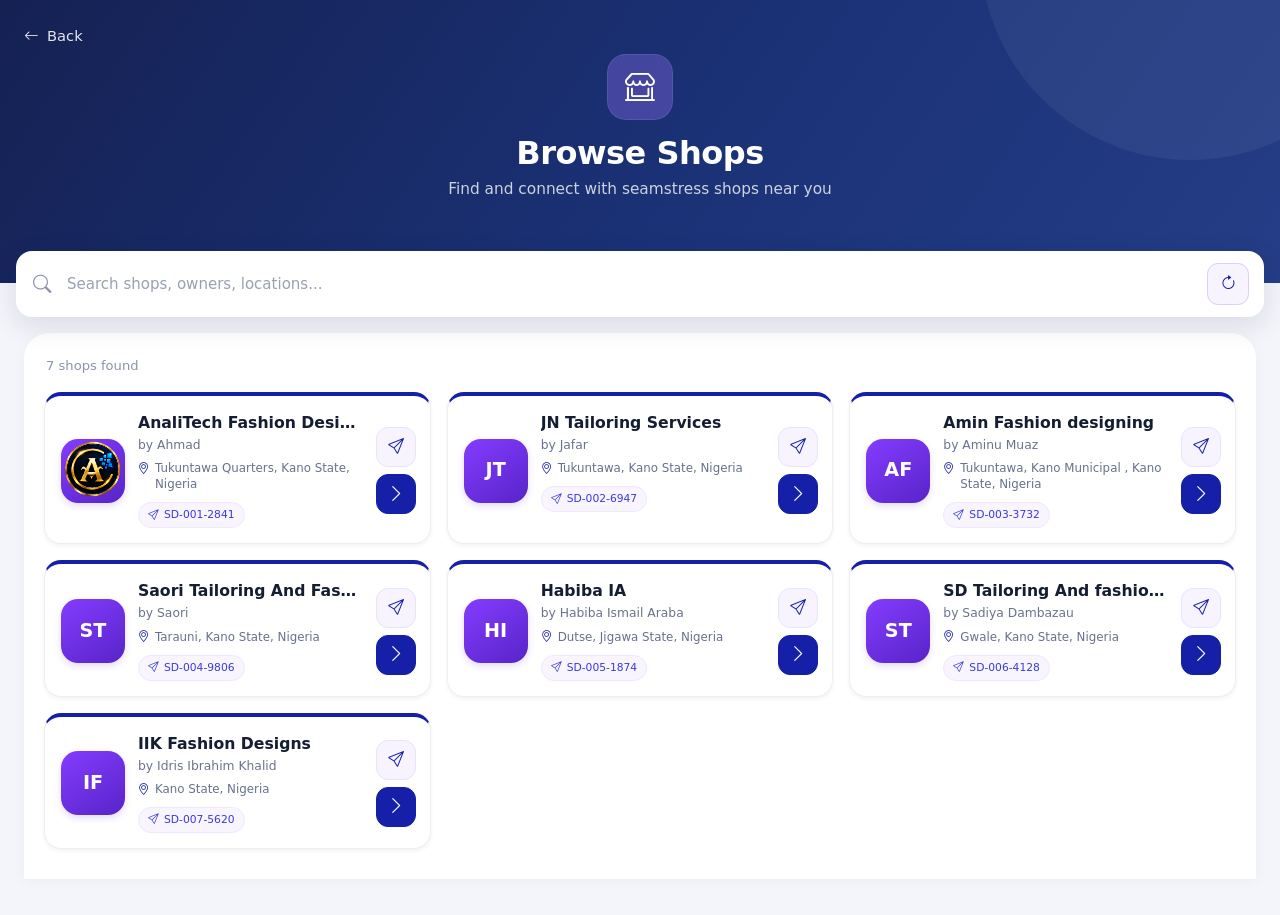
==== Shops_onboading.html @ 71782ea5 "new project designed for sewing businesses, offerinnventory management, appointment scheduling, and " ====
<!DOCTYPE html>
<html lang="en">
<head>
  <meta charset="UTF-8">
  <meta name="viewport" content="width=device-width, initial-scale=1">
  <meta name="description" content="Browse and connect with tailoring and fashion shops on SewDesk.">
  <title>Browse Shops | SewDesk</title>

  <!-- Bootstrap 5 and Bootstrap Icons -->
  <link href="https://cdn.jsdelivr.net/npm/bootstrap@5.3.3/dist/css/bootstrap.min.css" rel="stylesheet">
  <link href="https://cdn.jsdelivr.net/npm/bootstrap-icons@1.11.3/font/bootstrap-icons.min.css" rel="stylesheet">
  <link href="assets/img/sewdesk_logo.jpeg" rel="icon"/>
  <style>
    :root {
      --sewdex-navy: #101b46;
      --sewdex-blue: #172b68;
      --sewdex-purple: #151fa8;
      --sewdex-purple-dark: #0f2db3;
      --page-bg: #f4f5fa;
      --muted: #77809a;
      --ink: #17213d;
    }

    * { box-sizing: border-box; }
    html, body { min-height: 100%; }
    body {
      margin: 0;
      background: var(--page-bg);
      color: var(--ink);
      font-family: "Open Sans", system-ui, -apple-system, "Segoe UI", sans-serif;
    }

    .browse-hero {
      position: relative;
      min-height: 278px;
      padding: 24px 24px 82px;
      color: #fff;
      background: linear-gradient(125deg, #152153 0%, #1b3277 56%, #243d86 100%);
      overflow: hidden;
    }
    .browse-hero::after {
      content: "";
      position: absolute;
      width: 420px;
      height: 420px;
      right: -120px;
      top: -260px;
      border-radius: 50%;
      background: rgba(255,255,255,.055);
      pointer-events: none;
    }
    .back-link {
      position: relative;
      z-index: 1;
      display: inline-flex;
      align-items: center;
      gap: 8px;
      color: rgba(255,255,255,.88);
      text-decoration: none;
      font-size: .92rem;
      transition: color .2s ease;
    }
    .back-link:hover { color: #fff; }
    .hero-center {
      position: relative;
      z-index: 1;
      text-align: center;
      margin: 6px auto 0;
    }
    .hero-icon {
      display: inline-flex;
      align-items: center;
      justify-content: center;
      width: 66px;
      height: 66px;
      margin-bottom: 14px;
      border-radius: 19px;
      color: #fff;
      background: rgba(157, 117, 255, .32);
      box-shadow: inset 0 0 0 1px rgba(255,255,255,.09);
      font-size: 30px;
    }
    .hero-center h1 {
      margin: 0 0 6px;
      font-size: clamp(1.55rem, 3vw, 2rem);
      font-weight: 800;
      letter-spacing: -.5px;
    }
    .hero-center p {
      margin: 0;
      color: rgba(255,255,255,.78);
      font-size: .96rem;
    }

    .search-wrap {
      position: relative;
      z-index: 3;
      width: min(100% - 32px, 1320px);
      margin: -32px auto 0;
      padding: 12px 15px;
      border-radius: 16px;
      background: #fff;
      box-shadow: 0 8px 28px rgba(15, 27, 67, .12);
    }
    .search-inner {
      display: flex;
      align-items: center;
      gap: 12px;
      min-height: 42px;
    }
    .search-icon { color: #8992a9; font-size: 1.15rem; padding-left: 2px; }
    #shopSearch {
      flex: 1;
      min-width: 0;
      height: 42px;
      padding: 8px 4px;
      border: 0;
      outline: 0;
      color: var(--ink);
      background: transparent;
      font-size: .94rem;
      box-shadow: none;
    }
    #shopSearch::placeholder { color: #98a0b3; }
    .refresh-btn {
      display: inline-flex;
      align-items: center;
      justify-content: center;
      width: 42px;
      height: 42px;
      flex: 0 0 42px;
      border: 1px solid #d9d0ff;
      border-radius: 11px;
      color: var(--sewdex-purple);
      background: #f7f4ff;
      transition: .2s ease;
    }
    .refresh-btn:hover { color: #fff; background: var(--sewdex-purple); }
    .refresh-btn:disabled { opacity: .65; cursor: wait; }

    .shops-shell {
      width: min(100% - 48px, 1280px);
      min-height: 380px;
      margin: 16px auto 36px;
      padding: 23px 20px 30px;
      border-radius: 25px 25px 0 0;
      background: #fff;
      box-shadow: 0 2px 14px rgba(20, 32, 70, .035);
    }
    .results-line {
      display: flex;
      align-items: center;
      justify-content: space-between;
      gap: 12px;
      margin: 0 2px 16px;
      color: #8a93a9;
      font-size: .82rem;
    }
    .results-line strong { color: #68738f; font-weight: 600; }
    .shop-grid {
      display: grid;
      grid-template-columns: repeat(3, minmax(0, 1fr));
      gap: 16px;
    }
    .shop-card {
      position: relative;
      display: flex;
      align-items: center;
      gap: 13px;
      min-width: 0;
      min-height: 136px;
      padding: 17px 14px 15px 16px;
      border: 1px solid #eceef4;
      border-top: 4px solid var(--sewdex-purple);
      border-radius: 17px;
      background: #fff;
      box-shadow: 0 2px 4px rgba(20, 32, 70, .055);
      transition: transform .2s ease, box-shadow .2s ease;
    }
    .shop-card:hover {
      transform: translateY(-2px);
      box-shadow: 0 8px 20px rgba(20, 32, 70, .09);
    }
    .shop-avatar {
      display: flex;
      align-items: center;
      justify-content: center;
      flex: 0 0 64px;
      width: 64px;
      height: 64px;
      overflow: hidden;
      border-radius: 17px;
      color: #fff;
      background: linear-gradient(145deg, #853cff, #5724c8);
      font-size: 1.2rem;
      font-weight: 800;
      box-shadow: 0 3px 7px rgba(91, 39, 194, .17);
    }
    .shop-avatar img { width: 100%; height: 100%; object-fit: cover; }
    .shop-info { flex: 1; min-width: 0; align-self: stretch; padding-top: 1px; }
    .shop-name {
      margin: 0 0 3px;
      overflow: hidden;
      color: #151d32;
      font-size: .98rem;
      font-weight: 750;
      text-overflow: ellipsis;
      white-space: nowrap;
    }
    .shop-owner {
      margin: 0 0 7px;
      overflow: hidden;
      color: #69738d;
      font-size: .77rem;
      text-overflow: ellipsis;
      white-space: nowrap;
    }
    .shop-location {
      display: flex;
      align-items: flex-start;
      gap: 5px;
      margin: 0 0 8px;
      color: #66718c;
      font-size: .74rem;
      line-height: 1.35;
    }
    .shop-location i { flex: 0 0 auto; color: var(--sewdex-purple); }
    .shop-code {
      display: inline-flex;
      align-items: center;
      gap: 5px;
      max-width: 100%;
      padding: 4px 9px;
      border: 1px solid #eee8ff;
      border-radius: 20px;
      color: #383bdd;
      background: #f8f5ff;
      font-size: .67rem;
      white-space: nowrap;
    }
    .shop-actions {
      display: flex;
      flex: 0 0 40px;
      flex-direction: column;
      align-items: center;
      gap: 7px;
      align-self: center;
    }
    .action-btn {
      display: inline-flex;
      align-items: center;
      justify-content: center;
      width: 40px;
      height: 40px;
      border: 1px solid #e9e3ff;
      border-radius: 12px;
      color: var(--sewdex-purple);
      background: #f7f4ff;
      font-size: 1rem;
      text-decoration: none;
      transition: .2s ease;
    }
    .action-btn:hover { color: #fff; background: var(--sewdex-purple); }
    .action-btn.details {
      border-color: var(--sewdex-purple);
      color: #fff;
      background: var(--sewdex-purple);
      font-size: 1.15rem;
    }
    .action-btn.details:hover { border-color: var(--sewdex-purple-dark); background: var(--sewdex-purple-dark); }

    .state-panel {
      grid-column: 1 / -1;
      padding: 54px 15px;
      color: #7c859b;
      text-align: center;
    }
    .state-panel i { display: block; margin-bottom: 12px; color: #a28ae5; font-size: 2rem; }
    .state-panel h3 { margin: 0 0 5px; color: #303b59; font-size: 1.05rem; font-weight: 700; }
    .state-panel p { margin: 0; font-size: .88rem; }
    .loading-spinner { width: 2rem; height: 2rem; }

    /* Professional Shop Details modal */
    .shop-details-dialog { max-width: 448px; margin: 1.25rem auto; }
    .shop-details-content {
      height: min(625px, calc(100vh - 2.5rem));
      min-height: 430px;
      display: flex;
      flex-direction: column;
      overflow: hidden;
      border: 0;
      border-radius: 17px;
      background: #fff;
      box-shadow: 0 22px 65px rgba(0,0,0,.25);
      position: relative;
    }
    .shop-details-content::before {
      content: "";
      position: absolute;
      z-index: 2;
      inset: 0 0 auto;
      height: 7px;
      background: var(--sewdex-purple);
    }
    .shop-details-header {
      min-height: 63px;
      padding: 19px 20px 13px;
      border-bottom: 1px solid #f0f1f4;
      flex: 0 0 auto;
    }
    .shop-details-header .modal-title {
      color: #182033;
      font-size: 15px;
      font-weight: 800;
    }
    .shop-details-body {
      min-height: 0;
      flex: 1 1 auto;
      overflow-y: auto;
      padding: 16px 20px 12px;
      scrollbar-width: thin;
      scrollbar-color: #a6a6a6 transparent;
    }
    .shop-details-identity { display:flex; align-items:center; gap:15px; margin-bottom:16px; }
    .modal-shop-avatar {
      display:flex; align-items:center; justify-content:center;
      width:64px; height:64px; flex:0 0 64px; overflow:hidden;
      border-radius:17px; color:#fff;
      background:linear-gradient(145deg,#3c3fff,#2450c8);
      font-size:1.2rem; font-weight:800;
    }
    .modal-shop-avatar img { width:100%; height:100%; object-fit:cover; }
    .shop-details-name { margin:0 0 4px; color:#182033; font-size:18px; line-height:1.25; font-weight:800; }
    .shop-details-owner { margin:0; color:#697386; font-size:13px; }
    .shop-quick-actions { display:grid; grid-template-columns:repeat(5,minmax(0,1fr)); gap:8px; margin-bottom:16px; }
    .shop-quick-action {
      min-width:0; min-height:81px; padding:9px 2px 7px;
      display:flex; flex-direction:column; align-items:center; justify-content:center; gap:7px;
      border-radius:14px; text-decoration:none; font-size:10px; font-weight:600;
      color:#3e4655; transition:transform .18s ease,filter .18s ease;
    }
    .shop-quick-action:hover { transform:translateY(-2px); filter:brightness(.98); color:inherit; }
    .shop-quick-action.is-unavailable { opacity:.58; cursor:not-allowed; filter:grayscale(.12); }
    .shop-quick-action.is-unavailable:hover { transform:none; filter:grayscale(.12); }
    .shop-footer-btn.is-unavailable { opacity:.55; cursor:not-allowed; pointer-events:none; }
    .shop-quick-action .quick-icon {
      width:40px; height:40px; display:grid; place-items:center;
      border-radius:50%; font-size:17px;
    }
    .quick-whatsapp { background:#e9fbf0; }
    .quick-whatsapp .quick-icon { background:#c7f5d9; color:#08b85b; }
    .quick-call { background:#effbf4; }
    .quick-call .quick-icon { background:#d7f8e4; color:#08a94e; }
    .quick-email { background:#eef5ff; }
    .quick-email .quick-icon { background:#dceaff; color:#2874f0; }
    .quick-portfolio { background:#f4f0ff; }
    .quick-portfolio .quick-icon { background:#e9e0ff; color:#853cff; }
    .quick-book { background:#fff7ed; }
    .quick-book .quick-icon { background:#ffecd4; color:#f07818; }
    .shop-detail-row {
      display:flex; align-items:center; gap:12px; min-height:60px;
      margin-bottom:11px; padding:12px 13px; border-radius:14px; background:#f7f8fa;
    }
    .shop-detail-icon { width:15px; flex:0 0 15px; margin-top:2px; color:var(--sewdex-purple); font-size:16px; text-align:center; }
    .shop-detail-main { min-width:0; flex:1; }
    .shop-detail-label { margin-bottom:2px; color:#697386; font-size:11px; line-height:1.3; }
    .shop-detail-value { margin:0; color:#30394a; font-size:13px; line-height:1.4; overflow-wrap:anywhere; }
    .shop-detail-buttons { display:flex; flex-shrink:0; align-items:center; gap:6px; }
    .shop-detail-btn { padding:6px 11px; border-radius:9px; font-size:11px; font-weight:650; white-space:nowrap; }
    .shop-btn-whatsapp { color:#fff; background:#20cf69; border:1px solid #20cf69; }
    .shop-btn-whatsapp:hover { color:#fff; background:#14b85a; }
    .shop-btn-call { color:#08a94e; background:#f4fff8; border:1px solid #a8ecc4; }
    .shop-btn-email { color:#2874f0; background:#f5f9ff; border:1px solid #bfd6ff; }
    .shop-details-footer {
      flex:0 0 auto; padding:12px 20px 16px;
      border-top:1px solid #f0f1f4; background:#fff;
    }
    .shop-footer-btn {
      min-height:42px; display:flex; align-items:center; justify-content:center;
      border-radius:12px; font-size:13px; font-weight:650;
    }
    .shop-directions-btn { width:100%; margin-bottom:8px; color:var(--sewdex-purple); background:#fff; border:1px solid #d9c7ff; }
    .shop-directions-btn:hover { color:#fff; background:var(--sewdex-purple); border-color:var(--sewdex-purple); }
    .shop-footer-secondary { display:grid; grid-template-columns:1fr 1fr; gap:8px; }
    .shop-portfolio-btn { color:#465064; background:#fff; border:1px solid #dfe3eb; }
    .shop-book-btn { color:#ed5b20; background:#fff; border:1px solid #ffc99f; }
    .shop-footer-btn[hidden], .shop-quick-action[hidden], .shop-footer-secondary[hidden] { display:none !important; }

    @media (max-width:575.98px) {
      .shop-details-dialog { margin:.5rem auto; }
      .shop-details-content { height:calc(100vh - 1rem); min-height:0; border-radius:15px; }
      .shop-details-header,.shop-details-footer { padding-left:14px; padding-right:14px; }
      .shop-details-body { padding:15px 14px 10px; }
      .shop-quick-actions { gap:5px; }
      .shop-quick-action { font-size:9px; }
      .shop-detail-row { gap:8px; padding:10px; }
      .shop-detail-btn { padding:6px 8px; }
    }

    @media (max-width: 991.98px) {
      .shop-grid { grid-template-columns: repeat(2, minmax(0, 1fr)); }
      .shops-shell { width: min(100% - 32px, 900px); }
    }
    @media (max-width: 575.98px) {
      .browse-hero { min-height: 250px; padding: 18px 16px 70px; }
      .hero-center { margin-top: 8px; }
      .hero-icon { width: 58px; height: 58px; margin-bottom: 11px; font-size: 26px; }
      .hero-center p { max-width: 280px; margin: auto; font-size: .84rem; }
      .search-wrap { width: calc(100% - 24px); padding: 9px 11px; border-radius: 13px; }
      .search-inner { gap: 8px; }
      #shopSearch { font-size: .84rem; }
      .refresh-btn { width: 38px; height: 38px; flex-basis: 38px; }
      .shops-shell { width: calc(100% - 20px); margin-top: 12px; padding: 18px 12px 25px; border-radius: 19px 19px 0 0; }
      .shop-grid { grid-template-columns: 1fr; gap: 12px; }
      .shop-card { min-height: 125px; padding: 14px 11px; gap: 10px; }
      .shop-avatar { flex-basis: 56px; width: 56px; height: 56px; border-radius: 15px; }
      .shop-name { font-size: .9rem; }
      .shop-owner { font-size: .73rem; }
      .shop-location { font-size: .7rem; }
      .shop-actions { flex-basis: 36px; gap: 6px; }
      .action-btn { width: 36px; height: 36px; border-radius: 10px; }
      .results-line { font-size: .76rem; }
    }
  </style>
</head>
<body>
  <header class="browse-hero">
    <a class="back-link" href="index.html" id="backToHome"><i class="bi bi-arrow-left"></i> Back</a>
    <div class="hero-center">
      <div class="hero-icon"><i class="bi bi-shop-window"></i></div>
      <h1>Browse Shops</h1>
      <p>Find and connect with seamstress shops near you</p>
    </div>
  </header>

  <section class="search-wrap" aria-label="Search shops">
    <div class="search-inner">
      <i class="bi bi-search search-icon" aria-hidden="true"></i>
      <input id="shopSearch" type="search" autocomplete="off"
        placeholder="Search shops, owners, locations..."
        aria-label="Search by shop name, owner or location">
      <button class="refresh-btn" id="refreshShops" type="button" title="Refresh shops" aria-label="Refresh shops">
        <i class="bi bi-arrow-clockwise" id="refreshIcon"></i>
      </button>
    </div>
  </section>

  <main class="shops-shell">
    <div class="results-line">
      <span id="resultCount" aria-live="polite">Loading shops...</span>
      <span id="searchHint"></span>
    </div>
    <section class="shop-grid" id="shopGrid" aria-label="Shop results">
      <div class="state-panel">
        <div class="spinner-border loading-spinner" role="status"><span class="visually-hidden">Loading...</span></div>
        <p class="mt-3">Loading shops...</p>
      </div>
    </section>
  </main>

  <!-- Upgraded Shop Details modal: existing ID retained for JavaScript compatibility -->
  <div class="modal fade" id="shopDetailsModal" tabindex="-1" aria-labelledby="shopDetailsTitle" aria-hidden="true">
    <div class="modal-dialog modal-dialog-centered shop-details-dialog">
      <div class="modal-content shop-details-content">
        <div class="modal-header shop-details-header">
          <h2 class="modal-title" id="shopDetailsTitle">Shop Details</h2>
          <button type="button" class="btn-close" data-bs-dismiss="modal" aria-label="Close"></button>
        </div>
        <div class="modal-body shop-details-body" id="shopDetailsBody"></div>
        <div class="modal-footer shop-details-footer border-0">
          <a class="btn shop-footer-btn shop-directions-btn" id="modalDirections" href="#" target="_blank" rel="noopener noreferrer">
            <i class="bi bi-send me-2"></i>Get Directions <i class="bi bi-box-arrow-up-right ms-1"></i>
          </a>
          <div class="shop-footer-secondary">
            <a  id="modalPortfolio" href="#" target="_blank" rel="noopener noreferrer">
              
            </a>
            <a id="modalBook" href="#" target="_blank" rel="noopener noreferrer">
             
            </a>
          </div>
        </div>
      </div>
    </div>
  </div>

  <script src="https://cdn.jsdelivr.net/npm/bootstrap@5.3.3/dist/js/bootstrap.bundle.min.js"></script>
  <script>
    "use strict";

    /*
     * DEMO DATA:
     * The uploaded project does not yet contain a shop database/backend API.
     * These ten records make the page usable for layout and search testing.
     * Replace this array with the real shop_onboarding data/API when available.
     * Keep the property names: id, code, name, owner, address, town, district,
     * State, phone, logo, latitude, longitude.
     */
    const SAMPLE_SHOPS = [
      { id: "shop-001", code: "SD-001-2841", name: "AnaliTech Fashion Designs", owner: "Ahmad", address: "Tukuntawa Quarters, Kano State, Nigeria", town: "Kano", district: "Tukuntawa Sharada", State: "Kano State", phone: "+234 9122122044", email: "ahmadnura200@gmail.com", logo: "assets/img/logo.png", portfolioUrl: "https://www.instagram.com/yourshop", latitude: null, longitude: null },

      { id: "shop-002", code: "SD-002-6947", name: "JN Tailoring Services", owner: "Jafar", address: "Tukuntawa, Kano State, Nigeria", town: "Kano", district: "Tukuntawa, Kano Munincipal.", State: "Kano State", phone: "07044762075", email: "", logo: "", latitude: null, longitude: null },
      
      { id: "shop-003", code: "SD-003-3732", name: "Amin Fashion designing", owner: "Aminu Muaz", address: "Tukuntawa, Kano Municipal , Kano State, Nigeria", town: "Kano", district: "Tukuntawa, Unguwar Nalado", State: "Kano State", phone: "09076154339", email: "", logo: "", latitude: null, longitude: null },
      
      { id: "shop-004", code: "SD-004-9806", name: "Saori Tailoring And Fashion Designs", owner: "Saori", address: "Tarauni, Kano State, Nigeria", town: "Kano", district: "Taurauni.", State: "Kano State", phone: "+234 9049626069", email: "", logo: "", latitude: null, longitude: null },
      
      { id: "shop-005", code: "SD-005-1874", name: "Habiba IA", owner: "Habiba Ismail Araba ", address: "Dutse, Jigawa State, Nigeria", town: "Dutse", district: "Dutse.", State: "Jigawa State", phone: "08139115879", email: "", logo: "", latitude: null, longitude: null },
      
      { id: "shop-006", code: "SD-006-4128", name: "SD Tailoring And fashion Designs", owner: "Sadiya Dambazau", address: "Gwale, Kano State, Nigeria", town: "Kano", district: "Gwale", State: "Kano State", phone: "09128803866 ", email: "", logo: "", latitude: null, longitude: null },
      
      { id: "shop-007", code: "SD-007-5620", name: "IIK Fashion Designs", owner: "Idris Ibrahim Khalid", address: "Kano State, Nigeria", town: "Kano", district: " ", State: "Kano State", phone: "+234 7019195060",  logo: "", latitude: null, longitude: null }
      
      // { id: "shop-008", code: "SD-008-7319", name: "Ama's Fashion House", owner: "Ama Serwaa", address: "Kumasi, Kumasi Metropolitan, Ashanti State, Nigeria", town: "Kano", district: "Kumasi Metropolitan", State: "Ashanti State", phone: "+233 24 000 1008", email: "gordysfashion@gmail.com", logo: "", latitude: null, longitude: null },
      
      // { id: "shop-009", code: "SD-009-8453", name: "Needle & Thread", owner: "Esi Boateng", address: "Tema, Tema Metropolitan, Kano State, Nigeria", town: "Kano", district: "Tema Metropolitan", State: "Kano State", phone: "+233 24 000 1009", email: "gordysfashion@gmail.com", logo: "", latitude: null, longitude: null },
      
      // { id: "shop-010", code: "SD-010-9264", name: "Classic Cuts", owner: "Yaw Asare", address: "Cape Coast, Cape Coast Metropolitan, Central State, Nigeria", town: "Kano", district: "Cape Coast Metropolitan", State: "Central State", phone: "+233 24 000 1010", email: "gordysfashion@gmail.com", logo: "", latitude: null, longitude: null },
      
      // { id: "shop-011", code: "SD-011-9264", name: "Gordy's fashion", owner: "Yaw Asare", address: "Cape Coast, Cape Coast Metropolitan, Central State, Nigeria", town: "Kano", district: "Cape Coast Metropolitan", State: "Central State", phone: "+233 24 000 1010", email: "gordysfashion@gmail.com", logo: "", latitude: null, longitude: null }
      
    ];

    const shopGrid = document.getElementById("shopGrid");
    const searchInput = document.getElementById("shopSearch");
    const resultCount = document.getElementById("resultCount");
    const searchHint = document.getElementById("searchHint");
    const refreshButton = document.getElementById("refreshShops");
    const refreshIcon = document.getElementById("refreshIcon");
    const detailsModalElement = document.getElementById("shopDetailsModal");
    const detailsModal = window.bootstrap ? new bootstrap.Modal(detailsModalElement) : null;

    let allShops = [];
    let refreshInProgress = false;

    function normalize(value) {
      return String(value ?? "")
        .normalize("NFKD")
        .replace(/[\u0300-\u036f]/g, "")
        .toLocaleLowerCase()
        .replace(/[^a-z0-9\s'-]/g, " ")
        .replace(/\s+/g, " ")
        .trim();
    }

    function shopSearchText(shop) {
      return normalize([
        shop.name, shop.owner, shop.address, shop.town,
        shop.district, shop.State, shop.code
      ].join(" "));
    }

    function getInitials(name) {
      const words = String(name || "Shop").trim().split(/\s+/).filter(Boolean);
      return words.slice(0, 2).map(word => word.charAt(0).toUpperCase()).join("") || "SH";
    }

    function createElement(tag, className, text) {
      const element = document.createElement(tag);
      if (className) element.className = className;
      if (text !== undefined) element.textContent = text;
      return element;
    }

    function makeAvatar(shop) {
      const avatar = createElement("div", "shop-avatar");
      if (shop.logo) {
        const image = document.createElement("img");
        image.src = shop.logo;
        image.alt = shop.name + " logo";
        image.onerror = () => { avatar.textContent = getInitials(shop.name); };
        avatar.appendChild(image);
      } else {
        avatar.textContent = getInitials(shop.name);
      }
      return avatar;
    }

    function getDirectionsUrl(shop) {
      if (Number.isFinite(Number(shop.latitude)) && Number.isFinite(Number(shop.longitude))
          && shop.latitude !== null && shop.longitude !== null
          && shop.latitude !== "" && shop.longitude !== "") {
        return "https://www.google.com/maps/dir/?api=1&destination=" +
          encodeURIComponent(shop.latitude + "," + shop.longitude);
      }
      const location = [shop.address, shop.town, shop.district, shop.State].filter(Boolean).join(", ");
      return "https://www.google.com/maps/search/?api=1&query=" + encodeURIComponent(location);
    }

    function createShopCard(shop) {
      const card = createElement("article", "shop-card");
      const avatar = makeAvatar(shop);

      const info = createElement("div", "shop-info");
      const name = createElement("h2", "shop-name", shop.name || "Unnamed shop");
      name.title = shop.name || "Unnamed shop";
      const owner = createElement("p", "shop-owner", "by " + (shop.owner || "Shop owner not provided"));
      const location = createElement("p", "shop-location");
      const locationIcon = createElement("i", "bi bi-geo-alt");
      locationIcon.setAttribute("aria-hidden", "true");
      const locationText = createElement("span", "", shop.address || [shop.town, shop.district, shop.State].filter(Boolean).join(", ") || "Location not provided");
      location.append(locationIcon, locationText);

      const code = createElement("span", "shop-code");
      const codeIcon = createElement("i", "bi bi-send");
      codeIcon.setAttribute("aria-hidden", "true");
      code.append(codeIcon, document.createTextNode(" " + (shop.code || "Code unavailable")));

      info.append(name, owner, location, code);

      const actions = createElement("div", "shop-actions");
      const directions = createElement("a", "action-btn");
      directions.href = getDirectionsUrl(shop);
      directions.target = "_blank";
      directions.rel = "noopener noreferrer";
      directions.title = "View shop location";
      directions.setAttribute("aria-label", "Get directions to " + (shop.name || "shop"));
      const directionsIcon = createElement("i", "bi bi-send");
      directions.appendChild(directionsIcon);

      const details = createElement("button", "action-btn details");
      details.type = "button";
      details.title = "View shop details";
      details.setAttribute("aria-label", "View details for " + (shop.name || "shop"));
      details.appendChild(createElement("i", "bi bi-chevron-right"));
      details.addEventListener("click", () => showShopDetails(shop.id));

      actions.append(directions, details);
      card.append(avatar, info, actions);
      return card;
    }

    function renderShops(shops, query = "") {
      shopGrid.replaceChildren();
      resultCount.textContent = shops.length + (shops.length === 1 ? " shop found" : " shops found");
      searchHint.textContent = query ? "Search: “" + query + "”" : "";

      if (shops.length === 0) {
        const panel = createElement("div", "state-panel");
        panel.appendChild(createElement("i", "bi bi-search"));
        panel.appendChild(createElement("h3", "","No shops found matching your search."));
        panel.appendChild(createElement("p", "", "Try another shop name, owner or location."));
        shopGrid.appendChild(panel);
        return;
      }

      const fragment = document.createDocumentFragment();
      shops.forEach(shop => fragment.appendChild(createShopCard(shop)));
      shopGrid.appendChild(fragment);
    }

    function filterShops(query) {
      const normalizedQuery = normalize(query);
      if (!normalizedQuery) {
        renderShops(allShops);
        return;
      }
      const terms = normalizedQuery.split(" ").filter(Boolean);
      const matches = allShops.filter(shop => {
        const searchable = shopSearchText(shop);
        return terms.every(term => searchable.includes(term));
      });
      renderShops(matches, query.trim());
    }

    function showShopDetails(shopId) {
      const shop = allShops.find(item => String(item.id) === String(shopId));
      if (!shop) return;

      const body = document.getElementById("shopDetailsBody");
      body.replaceChildren();

      // Build the shop identity area (logo or initials fallback).
      const identity = createElement("div", "shop-details-identity");
      const avatar = createElement("div", "modal-shop-avatar", getInitials(shop.name));
      if (shop.logo) {
        avatar.textContent = "";
        const image = document.createElement("img");
        image.src = shop.logo;
        image.alt = (shop.name || "Shop") + " logo";
        image.onerror = () => { avatar.textContent = getInitials(shop.name); };
        avatar.appendChild(image);
      }

      const heading = createElement("div");
      heading.append(
        createElement("h3", "shop-details-name", shop.name || "Unnamed shop"),
        createElement("p", "shop-details-owner", "by " + (shop.owner || "Shop owner"))
      );
      identity.append(avatar, heading);
      body.appendChild(identity);

      // Keep all five shortcut tiles visible for a consistent professional layout.
      // A tile is disabled (not removed) when its contact/link data is not in the shop record.
      const phone = String(shop.phone || "").trim();
      const email = String(shop.email || "").trim();
      const portfolioUrl = String(shop.portfolioUrl || shop.portfolio || shop.portfolio_url || "").trim();
      const bookingUrl = String(shop.bookingUrl || shop.bookingLink || shop.booking_url || "").trim();
      const digitsOnlyPhone = phone.replace(/\D/g, "");
      const whatsappUrl = digitsOnlyPhone ? "https://wa.me/" + digitsOnlyPhone : "";

      const quickActions = createElement("div", "shop-quick-actions");
      const addQuickAction = (label, iconClass, styleClass, href) => {
        const link = createElement(href ? "a" : "button", "shop-quick-action " + styleClass + (href ? "" : " is-unavailable"));
        if (href) {
          link.href = href;
          if (href.startsWith("http")) {
            link.target = "_blank";
            link.rel = "noopener noreferrer";
          }
        } else {
          link.type = "button";
          link.disabled = true;
          link.title = label + " details have not been provided by this shop";
          link.setAttribute("aria-label", label + " not provided");
        }
        const iconWrap = createElement("span", "quick-icon");
        iconWrap.appendChild(createElement("i", iconClass));
        link.append(iconWrap, createElement("span", "", label));
        quickActions.appendChild(link);
      };

      addQuickAction("WhatsApp", "bi bi-whatsapp", "quick-whatsapp", whatsappUrl);
      addQuickAction("Call", "bi bi-telephone", "quick-call", phone ? "tel:" + phone : "");
      addQuickAction("Email", "bi bi-envelope", "quick-email", email ? "mailto:" + email : "");
      addQuickAction("Portfolio", "bi bi-image", "quick-portfolio", portfolioUrl);
    
      body.appendChild(quickActions);

      // Create detail rows safely with textContent (no shop data is inserted as HTML).
      const addDetailRow = (label, value, iconClass, options = {}) => {
        if (value === undefined || value === null || String(value).trim() === "") return;

        const row = createElement("div", "shop-detail-row");
        const icon = createElement("i", "shop-detail-icon " + iconClass);
        const main = createElement("div", "shop-detail-main");
        main.append(
          createElement("div", "shop-detail-label", label),
          createElement("p", "shop-detail-value", String(value))
        );
        row.append(icon, main);

        if (options.phone && phone) {
          const buttons = createElement("div", "shop-detail-buttons");
          if (whatsappUrl) {
            const whatsapp = createElement("a", "btn shop-detail-btn shop-btn-whatsapp", "WhatsApp");
            whatsapp.href = whatsappUrl;
            whatsapp.target = "_blank";
            whatsapp.rel = "noopener noreferrer";
            buttons.appendChild(whatsapp);
          }
          const call = createElement("a", "btn shop-detail-btn shop-btn-call", "Call");
          call.href = "tel:" + phone;
          buttons.appendChild(call);
          row.appendChild(buttons);
        }

        if (options.email && email) {
          const emailButton = createElement("a", "btn shop-detail-btn shop-btn-email", "Email");
          emailButton.href = "mailto:" + email;
          row.appendChild(emailButton);
        }

        body.appendChild(row);
      };

      addDetailRow("Phone", phone, "bi bi-telephone", { phone: true });
      addDetailRow("Email", email, "bi bi-envelope", { email: true });
      addDetailRow("Address", shop.address, "bi bi-geo-alt");
      addDetailRow("Town", shop.town, "bi bi-geo");
      addDetailRow("District", shop.district, "bi bi-map");
      addDetailRow("State", shop.State, "bi bi-globe2");
      addDetailRow("Digital Address", shop.digitalAddress || shop.digital_address, "bi bi-send");
      addDetailRow("Working Hours", shop.workingHours || shop.working_hours, "bi bi-clock");
      addDetailRow("Shop Identification Code", shop.code, "bi bi-upc");

      // Keep the existing directions behaviour and support optional portfolio/booking links.
      document.getElementById("modalDirections").href = getDirectionsUrl(shop);

      const setOptionalFooterLink = (element, url, label) => {
        element.href = url || "#";
        element.classList.toggle("is-unavailable", !url);
        element.setAttribute("aria-disabled", url ? "false" : "true");
        element.setAttribute("aria-label", url ? label : label + " link not provided by this shop");
        element.tabIndex = url ? 0 : -1;
        element.onclick = url ? null : event => event.preventDefault();
        element.title = url ? label : label + " link has not been provided by this shop";
      };

      const portfolioButton = document.getElementById("modalPortfolio");
      setOptionalFooterLink(portfolioButton, portfolioUrl, "View Portfolio");

      const bookButton = document.getElementById("modalBook");
      setOptionalFooterLink(bookButton, bookingUrl, "Book Appointment");

      // Keep both footer actions visible; unavailable links are visibly disabled.
      const footerActions = document.querySelector(".shop-footer-secondary");
      footerActions.hidden = false;
      footerActions.style.gridTemplateColumns = "1fr 1fr";

      if (detailsModal) {
        detailsModal.show();
      } else {
        window.alert((shop.name || "Shop") + "\n" + (shop.address || "") + "\n" + (shop.code || ""));
      }
    }


    async function loadShops() {
      /*
       * Current archive contains no server API. This async function is the
       * single integration point to replace with fetch() or the existing
       * onboarding service once its endpoint/backend is supplied.
       */
      await Promise.resolve();
      return SAMPLE_SHOPS.map(shop => ({ ...shop }));
    }

    async function refreshShops() {
      if (refreshInProgress) return;
      refreshInProgress = true;
      refreshButton.disabled = true;
      refreshIcon.classList.add("spin");
      refreshIcon.classList.remove("bi-arrow-clockwise");
      refreshIcon.classList.add("bi-arrow-repeat");
      resultCount.textContent = "Refreshing shops...";
      shopGrid.innerHTML = '<div class="state-panel"><div class="spinner-border loading-spinner" role="status"><span class="visually-hidden">Loading...</span></div><p class="mt-3">Refreshing shop directory...</p></div>';

      try {
        allShops = await loadShops();
        searchInput.value = "";
        renderShops(allShops);
      } catch (error) {
        console.error("Unable to load shops:", error);
        shopGrid.replaceChildren();
        const panel = createElement("div", "state-panel");
        panel.appendChild(createElement("i", "bi bi-exclamation-circle"));
        panel.appendChild(createElement("h3", "", "Unable to load shops"));
        panel.appendChild(createElement("p", "", "Please check your connection and try refreshing again."));
        shopGrid.appendChild(panel);
        resultCount.textContent = "Shop directory unavailable";
      } finally {
        refreshInProgress = false;
        refreshButton.disabled = false;
        refreshIcon.classList.remove("spin", "bi-arrow-repeat");
        refreshIcon.classList.add("bi-arrow-clockwise");
      }
    }

    searchInput.addEventListener("input", event => filterShops(event.target.value));
    refreshButton.addEventListener("click", refreshShops);

    // Initial render
    refreshShops();
  </script>
</body>
</html>
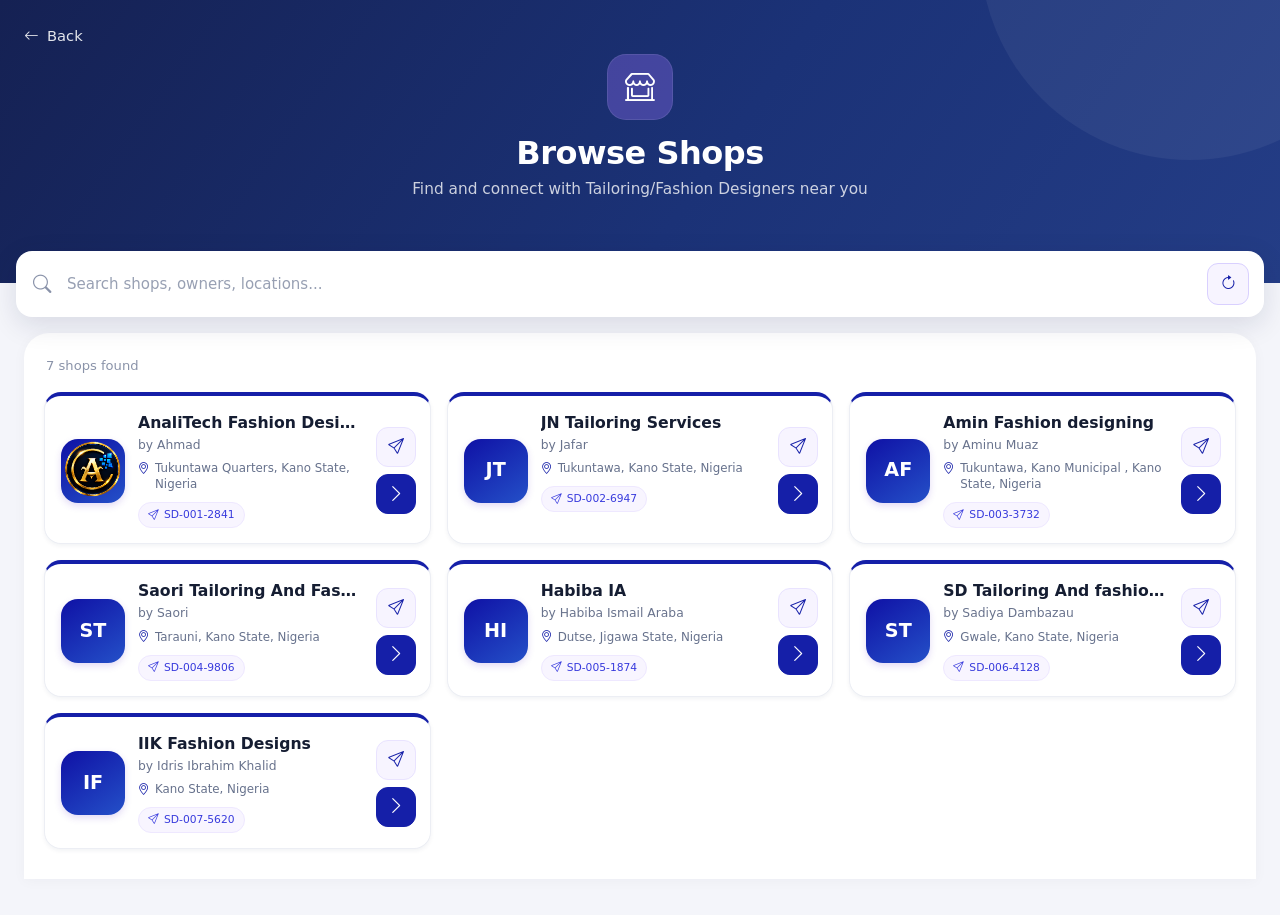
==== commit eff71fe6: "some style changes and color adjustments in the Shops_onboading.html and main.css files to enhance t" ====
--- a/Shops_onboading.html
+++ b/Shops_onboading.html
@@ -191,7 +191,7 @@
       overflow: hidden;
       border-radius: 17px;
       color: #fff;
-      background: linear-gradient(145deg, #853cff, #5724c8);
+      background: linear-gradient(145deg,#0f11a5,#2450c8);
       font-size: 1.2rem;
       font-weight: 800;
       box-shadow: 0 3px 7px rgba(91, 39, 194, .17);
@@ -275,7 +275,7 @@
       color: #7c859b;
       text-align: center;
     }
-    .state-panel i { display: block; margin-bottom: 12px; color: #a28ae5; font-size: 2rem; }
+    .state-panel i { display: block; margin-bottom: 12px; color: #5d87d6; font-size: 2rem; }
     .state-panel h3 { margin: 0 0 5px; color: #303b59; font-size: 1.05rem; font-weight: 700; }
     .state-panel p { margin: 0; font-size: .88rem; }
     .loading-spinner { width: 2rem; height: 2rem; }
@@ -326,7 +326,7 @@
       display:flex; align-items:center; justify-content:center;
       width:64px; height:64px; flex:0 0 64px; overflow:hidden;
       border-radius:17px; color:#fff;
-      background:linear-gradient(145deg,#3c3fff,#2450c8);
+      background:linear-gradient(145deg,#0f11a5,#2450c8);
       font-size:1.2rem; font-weight:800;
     }
     .modal-shop-avatar img { width:100%; height:100%; object-fit:cover; }
@@ -354,7 +354,7 @@
     .quick-email { background:#eef5ff; }
     .quick-email .quick-icon { background:#dceaff; color:#2874f0; }
     .quick-portfolio { background:#f4f0ff; }
-    .quick-portfolio .quick-icon { background:#e9e0ff; color:#853cff; }
+    .quick-portfolio .quick-icon { background:#e9e0ff; color:#291af0; }
     .quick-book { background:#fff7ed; }
     .quick-book .quick-icon { background:#ffecd4; color:#f07818; }
     .shop-detail-row {
@@ -429,7 +429,7 @@
     <div class="hero-center">
       <div class="hero-icon"><i class="bi bi-shop-window"></i></div>
       <h1>Browse Shops</h1>
-      <p>Find and connect with seamstress shops near you</p>
+      <p>Find and connect with Tailoring/Fashion Designers near you</p>
     </div>
   </header>
 
